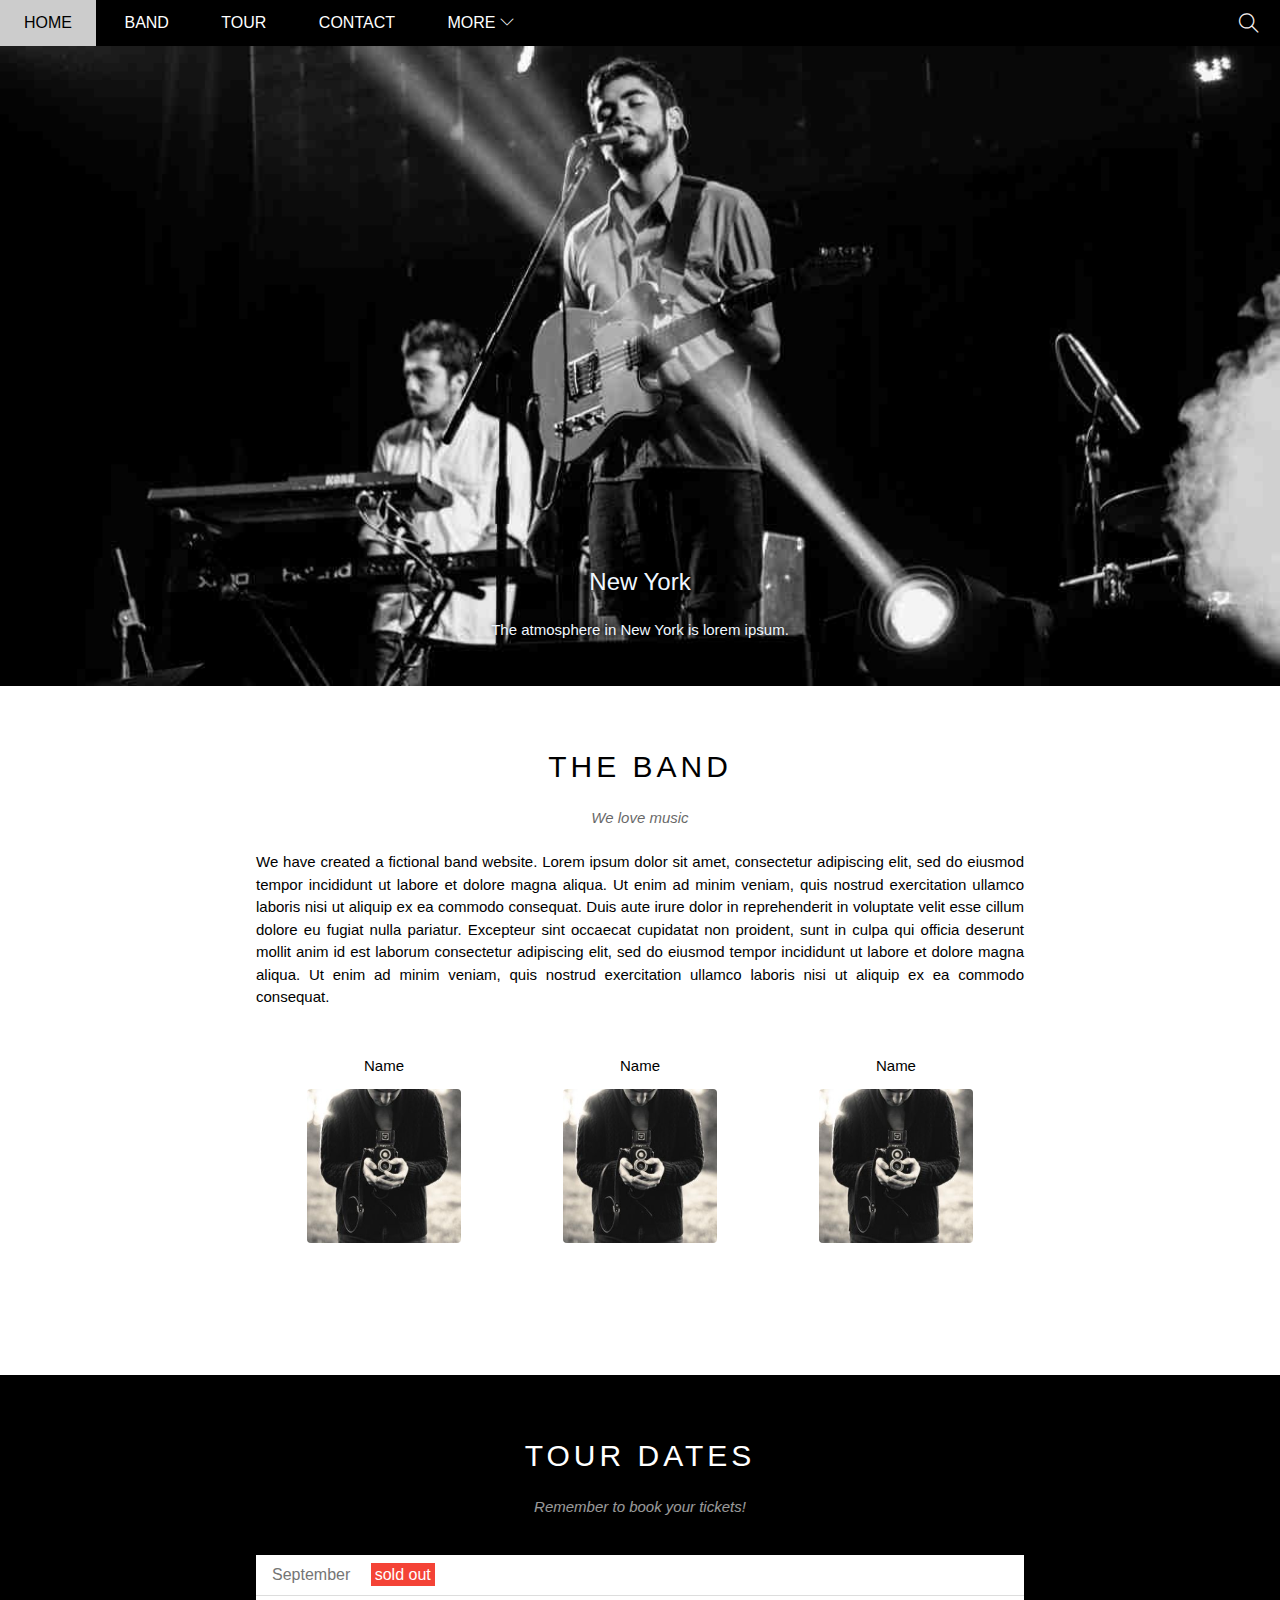
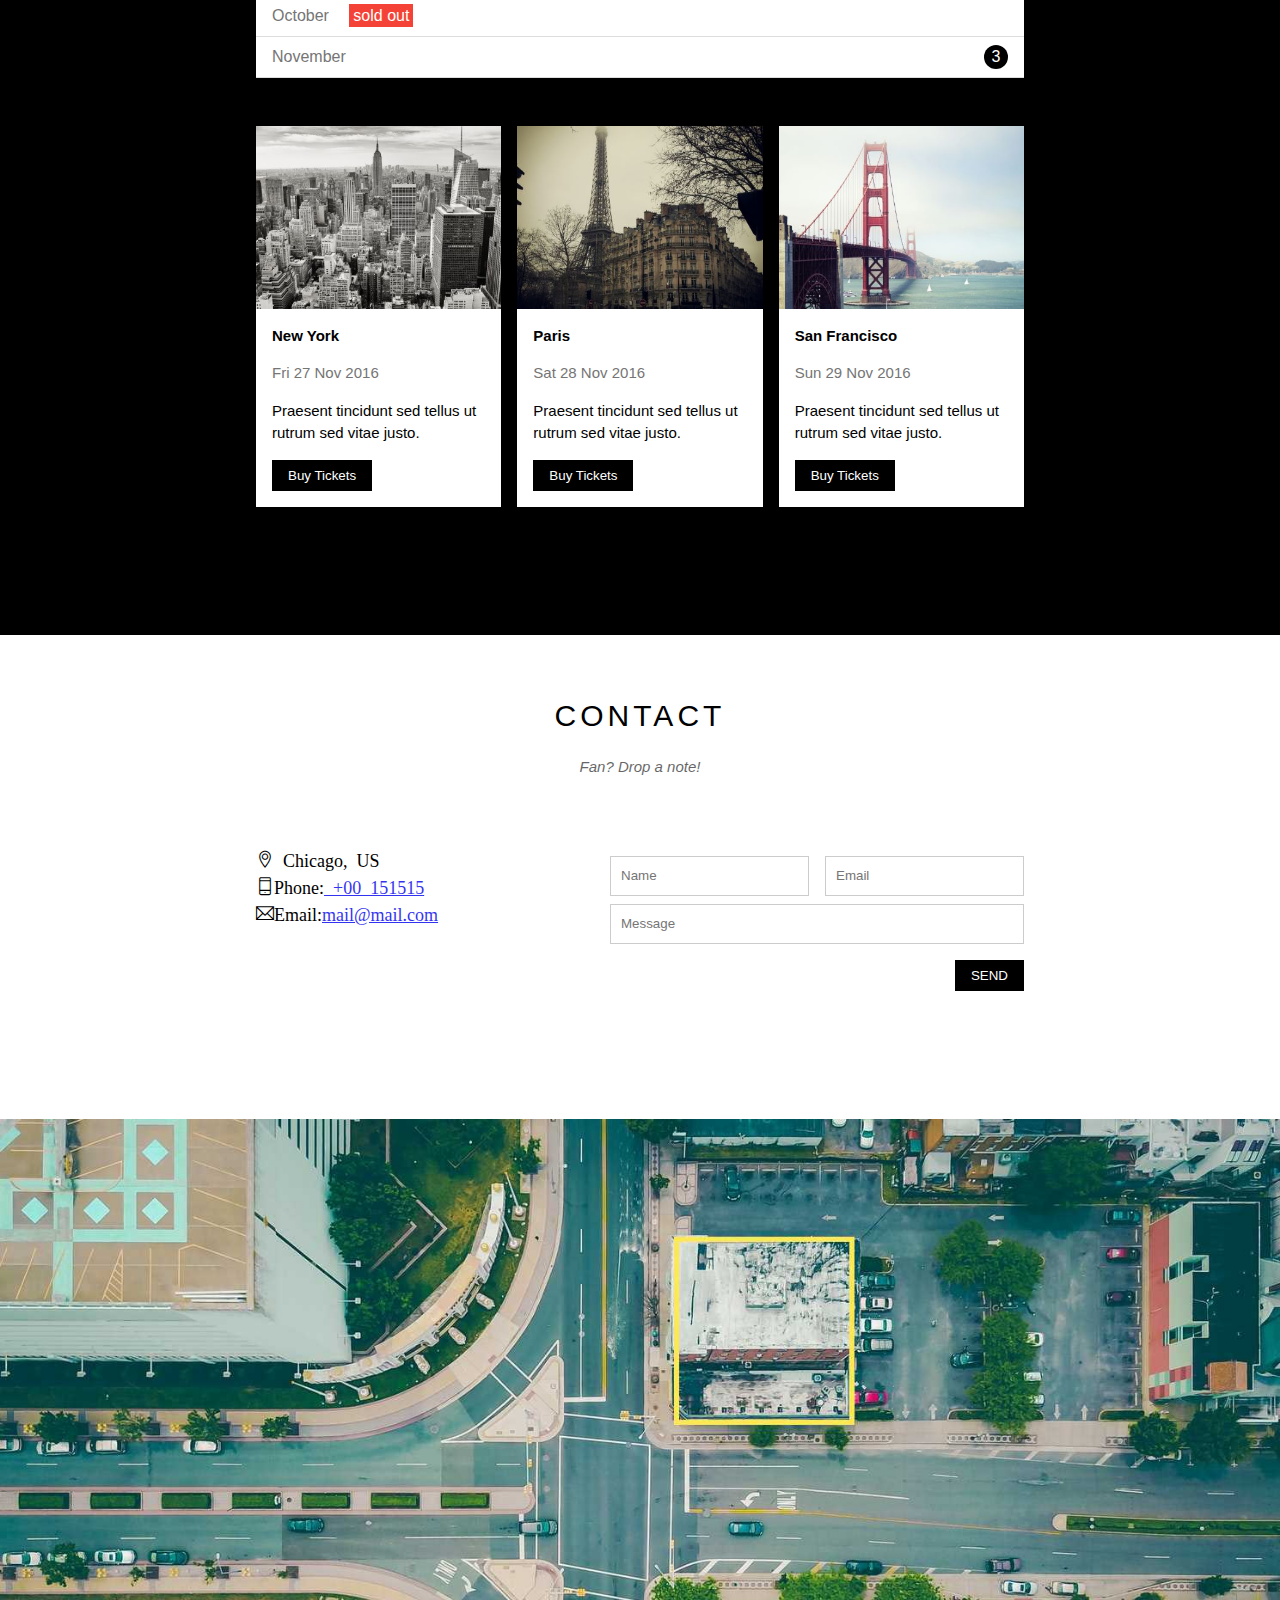
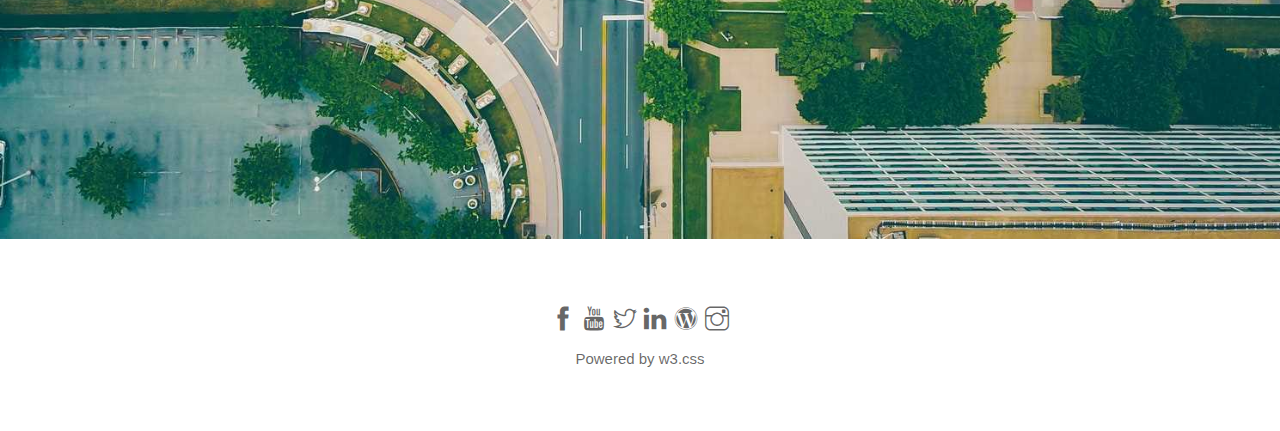
==== index.html @ 1ced1822 "Add new project w3band" ====
<!DOCTYPE html>
<html lang="en">
<head>
    <meta charset="UTF-8">
    <meta http-equiv="X-UA-Compatible" content="IE=edge">
    <meta name="viewport" content="width=device-width, initial-scale=1.0">
    <title>Band Music</title>
    <link rel="icon" type="image/x-icon" href="/assets/img/icon-band.jpg">
    <link rel="stylesheet" href="assets/css/style.css">
    <link rel="stylesheet" href="assets/css/responsive.css">
    <link rel="stylesheet" href="assets/fonts/themify-icons/themify-icons.css">
</head>
<body>
    <div id="main">
        <div id="header">
            <!-- begin : nav -->
            <ul id="nav">
                <li><a href="#">Home</a></li>
                <li><a href="#Band">Band</a></li>
                <li><a href="#Tour">Tour</a></li>
                <li><a href="#Contact">Contact</a></li>
                <li>
                    <a href="#">More
                        <i class="nav-arrow-down ti-angle-down"></i>
                    </a>
                    <ul class="subnav">
                        <li><a href="#">Merchandise</a></li>
                        <li><a href="#">Extras</a></li>
                        <li><a href="#">Media</a></li>
                    </ul>
                </li>
            </ul>
            <!-- end : nav -->
            <!-- begin : search & menu-mobile -->
            <div class="search-btn">
                <i class="search-icon ti-search"></i>
            </div>

            <div id="mobile-menu" class="menu-mobile-btn">
                <i class="menu-icon ti-menu"></i>
            </div>
            <!-- end : search & menu mobile -->

        </div>
        <!-- SLIDER -->
        <div id="slider">
            <div class="content-text">
                <h2 class="heading-text">
                    New York
                </h2>
                <p class="description-text">
                    The atmosphere in New York is lorem ipsum.
                </p>
            </div>
        </div>
        <!-- AND SLIDER -->
        <div id="content">
            <!--BEGIN SECTION - ABOUT-TEXT -->
            <div id="Band" class="content-section">
                <h2 class="section-heading">
                    THE BAND
                </h2>
                <p class="section-sub-heading">
                    We love music
                </p>

                <p class="about-text">
                    We have created a fictional band website. Lorem ipsum dolor sit amet, consectetur adipiscing elit,
                     sed do eiusmod tempor incididunt ut labore et dolore magna 
                    aliqua. Ut enim ad minim veniam, quis nostrud exercitation ullamco laboris nisi ut aliquip ex ea commodo consequat.
                     Duis aute irure dolor in reprehenderit in voluptate velit esse cillum dolore eu fugiat nulla pariatur. Excepteur sint occaecat cupidatat non proident, sunt in culpa qui officia deserunt mollit anim id est laborum consectetur adipiscing elit, sed do eiusmod tempor incididunt ut labore et dolore magna aliqua. Ut enim ad minim veniam, quis nostrud exercitation ullamco laboris nisi ut aliquip ex ea commodo consequat.
                </p>
                <div class="member-list ecu">
<!--  -->
                    <div class="col col-third s-col-full mt-16 text-center">
                        <p class="member-name">
                            Name
                        </p>
                        <img src="assets/img/band/avatar-member.jpg" alt="" class="member-avatar mb-16">
                    </div>
<!--  -->
                  <div class="col col-third s-col-full mt-16 text-center">
                        <p class="member-name">
                            Name
                        </p>
                        <img src="/assets/img/band/avatar-member.jpg" alt="" class="member-avatar mb-16">
                    </div>
<!--  -->
                    <div class="col col-third s-col-full mt-16 text-center">
                        <p class="member-name">
                            Name
                        </p>
                        <img src="/assets/img/band/avatar-member.jpg" alt="" class="member-avatar mb-16">
                    </div>
                </div>
                <div class="clear"></div>

            </div>
            <!--END :  SECTION ABOUT-TEXT -->

            <!--BEGIN : SECTION - TOUR -->
            <div id="Tour" class="tour-section">

                <div class="content-section">
                    <h2 class="section-heading text-white">
                        TOUR DATES
                    </h2>
                    <p class="section-sub-heading text-white">
                        Remember to book your tickets!
                    </p>
                    <!-- tickets -->
                    <ul class="stickets-list">
                        <li>September <span class="sold-out">sold out</span></li>
                        <li>October <span class="sold-out">sold out</span> </li>
                        <li>November <span class="quantity">3</span></li>
                    </ul>                     
               
            <!--PLACES-->  
            <div class="row places-list">
                <div class="col col-third s-col-full mt-16">
                    <img src="/assets/img/places/newyork.jpg" alt="newyork" class="places-img">
                    <div class="places-body">
                        <h2 class="places-heading">
                            New York
                        </h2>
                        <p class="places-time">Fri 27 Nov 2016</p>
                        <p class="places-desc">
                            Praesent tincidunt sed tellus ut rutrum sed vitae justo.
                        </p>
                        <button class="btn s-full-width js-buy-ticket">Buy Tickets</button>
                    </div>
                </div>

                <div class="col col-third s-col-full mt-16">
                    <img src="/assets/img/places/paris.jpg" alt="newyork" class="places-img">
                    <div class="places-body">
                        <h2 class="places-heading">
                            Paris
                        </h2>
                        <p class="places-time">Sat 28 Nov 2016</p>
                        <p class="places-desc">
                            Praesent tincidunt sed tellus ut rutrum sed vitae justo.
                        </p>
                        <button class="btn s-full-width js-buy-ticket">Buy Tickets</button>
                    </div>
                </div>

                <div class="col col-third s-col-full mt-16">
                    <img src="/assets/img/places/sanfran.jpg" alt="newyork" class="places-img">
                    <div class="places-body">
                        <h2 class="places-heading">
                            San Francisco
                        </h2>
                        <p class="places-time">Sun 29 Nov 2016</p>
                        <p class="places-desc">
                            Praesent tincidunt sed tellus ut rutrum sed vitae justo.
                        </p>
                        <button class="btn s-full-width js-buy-ticket">Buy Tickets</button>
                    </div>
                </div>
                

            </div> 
        </div>  
        </div>
        <!--END :  SECTION TOUR -->
        
        <!--BEGIN : SECTION-CONTACT -->
        <div id="Contact" class="content-section">
            <h2 class="section-heading">
                CONTACT
            </h2>
            <p class="section-sub-heading">
                Fan? Drop a note!
            </p>
            <div class="clear"></div>
            <div class="row contact-content">
            
                    <div class="col col-helf contact-info s-col-full">
                        <p><i class="ti-location-pin"> Chicago, US</i></p>
                        <p><i class="ti-mobile">Phone:<a href="tel:+00 151515"> +00 151515</a> </i></p>
                        <p><i class="ti-email ">Email:<a href="mailto:mail@mail.com">mail@mail.com</a></i></p>
                    </div>
                

            
                <div class="col col-helf contact-form">
                    <form action="">
                        <div class="row mt-8">
                            <div class="col col-helf s-col-full">
                                <input type="text" placeholder="Name" required class="form-control">
                            </div>
                            <div class="col col-helf s-col-full s-mt-8">
                                <input type="email" placeholder="Email" required  class="form-control">
                            </div>
                            

                        </div>
                        
                        <div class="row mt-8">
                            <div class="col col-full">
                                <input type="text" placeholder="Message" required class="form-control">
                            </div>
                        </div>
                        <input type="submit" value="SEND" class="mt-16 btn pull-right s-full-width" >
                    </form>
                </div>
                
            </div>
                
            
                      
                
            </div>
        <!--END :  SECTION-CONTACT -->
        
        <!--IMAGE MAP -->
        <div class="map-section">
            <img src="/assets/img/map.jpg" alt="Map">
        </div> 
    </div>
    <!-- FOOTER -->
        <div id="footer">
            <div class="socials-list">
                <a href="https://www.facebook.com/"><i class="ti-facebook"></i></a>
                <a href=""><i class="ti-youtube"></i></a>
                <a href=""><i class="ti-twitter"></i></a>
                <a href=""><i class="ti-linkedin"></i></a>
                <a href=""><i class="ti-wordpress"></i></a>
                <a href=""><i class="ti-instagram"></i></a>
            </div>
            <p class="coppyright">
                Powered by <a href="#">w3.css</a> 
            </p>
        </div>

        <!-- BEGIN MODAL -->
        <div class="modal js-modal">
            <div class="modal-container js-modalcontainer">
                <div class="modal-close js-modal-close">
                    <i class="ti-close"></i>
                </div>
                <header class="modal-header">
                    <i class="modal-heading-icon ti-bag"></i>
                    Tickets
                </header>
                <div class="modal-body">
                    <label for="tickets-quantity" class="modal-label">
                        <i class="ti-shopping-cart"></i>
                        Tickets, $15 per person</label>
                        <input id="tickets-quantity" type="text" class="modal-input" placeholder="How many?">

                        <label for="tickets-email" class="modal-label">
                        <i class="ti-user"></i>
                        SenTo</label>
                        <input id="tickets-email" type="text" class="modal-input" placeholder="Enter email">

                        <button id="buy-tickets">
                            Pay <i class="ti-check"></i>
                        </button>
                </div>
                <footer class="modal-footer">
                    <p class="modal-help">Need <a href="">help?</a></p>
                </footer>
               
            </div>
        </div>
        <!-- AND MODAL -->
  </div>


<script>
// XỬ LÝ PHẦN ẨN HIỆN MODAL
    const buybtns = document.querySelectorAll('.js-buy-ticket')
    const modal = document.querySelector('.js-modal')
    const modalclose = document.querySelector('.js-modal-close')
    const modalcontainer = document.querySelector('.js-modalcontainer')

    function Showbuyticket(){
        modal.classList.add('open')
    }
    
    function hidebuyticket(){
        modal.classList.remove('open')
    }
    for(const buybtn of buybtns){
        buybtn.addEventListener('click', Showbuyticket )
    }

    modalclose.addEventListener('click', hidebuyticket)
    modal.addEventListener('click', hidebuyticket)
    modalcontainer.addEventListener('click', function(event){
        event.stopPropagation()
    })

// đóng mở menu cho mobile
var header = document.getElementById('header');
var mobileMenu = document.getElementById('mobile-menu');
var currenHightHeader = header.clientHeight;
mobileMenu.onclick = function(){
    var isClose = header.clientHeight === currenHightHeader;
   if(isClose == true){
        header.style.height = 'auto';
   }
   else{
        header.style.height = null;
   }
}
// xử lý phần ẩn hiện khi click vào menu
var MenuItems = document.querySelectorAll('#nav li a[href*="#"]')
    
for (var i= 0; i < MenuItems.length; i++){
var MenuItem = MenuItems[i];
MenuItem.onclick = function(event){
    var isParentMenu = this.nextElementSibling && this.nextElementSibling.classList.contains('subnav');
    if(isParentMenu)
    {   
        //sự kiện khổng diễn ra như mặc định
        event.preventDefault();
    }
    else{
        header.style.height = null;
    }
}

}



</script>
  

</body>
</html>
---- assets/css/style.css ----
*{
    margin: 0px;
    padding: 0px;
    box-sizing: border-box;

}
html{
    scroll-behavior: smooth;
    font-family: Arial, Helvetica, sans-serif;
}

/* clas dùng chung */
.pull-right{
    float: right !important;
}
.mt-8 {
    margin-top: 8px !important;
}
.mt-16 {
    margin-top: 16px !important;
}
.mb-16 {
    margin-bottom: 16px !important;
}

.clear{
    clear: both;
}
.text-white{
    color: #fff;
}

.row{
    margin-left: -8px;
    margin-right: -8px;
}

.col{
    float: left;
    padding-left: 8px;
    padding-right: 8px;
}
.col-third{
    width: 33.3333%;
}
.col-half{
    width: 50%;
}
.col-full{
    width: 100%;
}
.text-center{
    text-align: center;
}
#main{

}

#header{
    position: fixed;
    top: 0px;
    left: 0;
    right: 0;
    background-color: black;
    height: 46px;
    width: 100%;
    z-index: 1;
    
}
#header .search-btn,#header .menu-mobile-btn{
    float: right;
    padding: 0px 21px;
}
#header .search-btn:hover{
    background-color: #f44336!important;
    color: #fff !important;
    cursor: pointer;

}
#header .menu-mobile-btn {
        position: absolute;
        top: 0;
        right: 0;
        display: none;
    }

#header .search-icon,#header .menu-icon{
    color: rgb(247, 240, 240);
    font-size: 20px;
    line-height: 46px;
}
#header .menu-mobile-btn:hover{
    background-color: #ccc;
}
#header .menu-mobile-btn:hover .menu-icon{
    color: #000 !important;

}
#nav{
    display: inline-block;
}
#nav li{
    display: inline-block;
    position: relative;
}
#nav .nav-arrow-down{
    color: white;
    font-size: 14px;
}
#nav li:hover .nav-arrow-down{
color: black;
}
#nav>li>a{
    text-transform: uppercase;
    color: white;
    line-height: 46px;
    padding: 0px 24px;
}
#nav li a{    
    text-decoration: none;  
}
#nav>li:hover>a{
    background-color: #ccc;
}
#nav li:hover a{
    color: black;
    display: block;
}
#nav .subnav{
    display: none;
    position: absolute;
    background-color: white;
    box-shadow: 0 0 10px rgba(0,0,0,0.3);
    min-width: 160px;
    top: 100%;
   left: 0%;
}
#nav li:hover .subnav{
  display: inline-block;
}
#nav .subnav li{
    display: block;
}
#nav, .subnav li{
    list-style-type: none;
}
#nav .subnav li a{
    color: black;
    padding: 0px 12px;
    line-height: 38px;
}
#nav .subnav li:hover{
    background-color: #ccc;
    display: block;
}

#slider{
    position: relative;
    margin-top: 46px;
    padding-top: 50%;
    background: url('../img/slider/slider1.jpg') top center / cover no-repeat;
}
#slider .content-text{
    position: absolute;
    color: aliceblue;
    width: 100%;
    text-align: center;
    bottom: 48px;

}
#slider .content-text .heading-text{
font-size: 24px;
font-weight: 400;
text-shadow: 0 0 5px #000;
}

#slider .content-text .description-text{
font-size: 15px;
margin-top: 25px;
text-shadow: 0 0 5px #000;
}
#content{
    
}
#content .content-section{
padding: 64px 16px 112px;
width: 800px;
max-width: 100%;
margin-left: auto;
margin-right: auto;

}
.content-section .section-heading{
text-align: center;
font-size: 30px;
font-weight: 500;
letter-spacing: 4px;
margin-bottom: 25px;
    }
.content-section .section-sub-heading{
text-align: center;
font-size: 15px;
opacity: 0.6;
font-style: italic;
margin-bottom: 25px;
}
/* about-section */
.content-section .about-text{
    line-height: 1.5;
    text-align: justify;
    font-size: 15px;
}
#content .member-list{
    margin-top: 32px;
}

    
    

#content .member-name{
    font-size: 15px;
    margin-bottom: 15px;
}
#content .member-avatar{
    width: 154px;
    border-radius: 4px;
}
/* tour section */
.tour-section{
    background-color: black;
  
}
.stickets-list{
    background-color: #fff;
    margin-top: 40px;
    list-style-type: none;
}
.stickets-list li{
    padding: 11px 16px;
    border-bottom: #ddd 1px solid;
    color: #757575;
    
}
.stickets-list .sold-out{
    background-color: #f44336;
    color: #fff;
    margin-left: 16px;
    padding: 3px 4px;
}

.stickets-list .quantity{
    float: right;
    color: white;
    background-color: black;
    width: 24px;
    height: 24px;
    border-radius: 50%;
    text-align: center;
    line-height: 24px;
    margin-top: -3px;
}
/* palces */
.places-list{
margin-top: 16px;
padding: 16px 0px;
}


.places-img{
width: 100%;
display: block;
}
.places-img:hover{
    opacity: 0.6;
}

.places-body{
background-color: #fff;
font-size: 15px;
padding: 0.150px 16px;
line-height: 1.5;

}

.places-heading{
    font-size: 15px;
    font-weight: 600;
    margin: 15px 0px;
}

.places-time{
    color: #757575;
    margin: 15px 0px;

}

.places-desc{
    margin: 15px 0px;
}

.btn{
    color: #fff;
    background-color: black;
    padding: 8px 16px;
    text-decoration: none;
    margin-bottom: 16px;
    display: inline-block;
    border: none;
    text-align: center;
    appearance: none;
    -webkit-appearance: none;

}
.btn:hover{
    color: #000!important;
    background-color: #ccc!important;
}
/* MAP */
.map-section img{
    width: 100%;
}


#footer{
    text-align: center;
    margin:64px 16px;
}
#footer .socials-list{
    font-size: 24px;
}
#footer .socials-list a{
    text-decoration: none;
    color: rgba(0,0,0,0.6);
}
#footer .socials-list a:hover, .coppyright a:hover {
    color: rgba(0,0,0,0.3);

}
#footer .coppyright{
    margin: 15px 0px;
    font-size: 15px;

}
#footer .coppyright{
    color: rgba(0,0,0,0.6);
    
}
.coppyright a{
    text-decoration: none;
    color: rgba(0,0,0,0.6);
}

.modal{
    position: fixed;
    top: 0px;
    left: 0px;
    right: 0px;
    bottom: 0px;
    background: rgba(0,0,0,0.4);
    display: none;
    align-items: center;
    justify-content: center;
}
.modal.open{
    display: flex;
}
.modal-container {
    background: white;
    min-height: 200px;
    max-width: calc(100% - 32px);
    position: relative;
    width: 900px;
    animation: modalFaceIn ease .5s;
}

.modal-header{
    background-color: #009688;
    height: 129px;
    display: flex;
    align-items: center;
    justify-content: center;
    color: #fff;
    font-size: 30px;
    /* margin: 10px 0px; */
    padding: 32px 16px;
    letter-spacing: 4px;
    font-weight:400;
   
}
.modal-heading-icon{
    margin-right: 16px;
}
.modal-close{
    position: absolute;
    right: 0px;
    padding: 14px;
    color: #fff;
    font-weight:600;
    display: block;
    cursor: pointer;
}
.modal-close:hover{
    opacity: 0.9;
    color:#f44336; 
}
.modal-body{
    padding: 16px;
}
.modal-label{
    display: block;
    font-size: 15px;
    margin-bottom: 12px;
   font-weight: 500;
}
.modal-input {
    padding: 10px;
    width: 100%;
    border: 1px solid #ccc;
    font-size: 15px;
    margin-bottom: 24px;
 
}
#buy-tickets {
    background-color: #009688;
    color: #fff;
    width: 100%;
    text-transform: uppercase;
    border: none;
    padding: 18px;
    font-size: 15px;
    cursor: pointer;
}
#buy-tickets:hover{
    opacity: 0.9;
}
.modal-footer {
    text-align: right;
    padding: 16px;
}

.modal-footer a{
    color:  #2196F3;
}

/* contact-content */
.contact-content{
    padding-top: 48px;
   

}
.contact-info{
    font-size: 18px;
    line-height: 1.5;  

}
.contact-info a{
    opacity: 0.8;
}
.contact-info a:hover{
    opacity: 1;
}

.contact-info i[class*="ti-"]{
width: 30px;
/* display:inline-block; */

}
.contact-form{
    font-size: 15px;
    float: right !important;
}
.contact-form .form-control{
    padding: 10px;
    height: 40px;
    width: 100%;
    border: 1px solid #ccc;
    
    
}


.row::after{
    content: "";
    display: block;
    clear: both;
}
@keyframes modalFaceIn{
    from{
        opacity: 0;
        transform: translateY(-240px);
    }
    to
    {
        opacity: 1;
        transform: translateY(0px);
    }
}
---- assets/css/responsive.css ----
/* PC */
@media(min-width:64em){


}

/* TABLE */
@media(min-width: 46.25em) and (max-width: 63.9375em){
    .modal{
       
    }
.modal-container{
    width: 500px;
    margin: 0px 134px;
    position: absolute;
    top: 0;
    padding-top: 46px;
}
}
/* TABLE & MOBILE */
@media(max-width :  63.9375em) {
   
    #nav .subnav li a{
        padding: 5px 12px;
    }

    .btn{
        padding: 15px 16px;
    }
    .contact-form .form-control{
        padding: 22px;
    }
    .contact-content .contact-info{
        line-height: 2;
    }
    #footer .socials-list a{
        margin: 0px 10px;
    }
    .coppyright a{
        padding: 12px 0px;
        display: inline-block;
    }

}

/* MOBILE */
@media(max-width : 46.1875em)
{  
 /* // dùng chung */

.s-col-full,.s-full-width{
  width: 100%;
  display: block;
 }
 .s-mt-8{
     margin-top: 8px;
 }

#header{
    overflow: hidden;
}
#header .search-btn{
    display: none;
}
#header .menu-mobile-btn {
    display: block;
}   
#slider .content-text{
    display: none;
}
    #nav {
        display: block;
    }
    #nav li{
        display: block;
        padding: 1px 24px;
    }
    #nav>li:first-child{
        display: inline-block;
    }
    #nav li:hover .subnav{
        display: block;
    }
    #nav .subnav{
        position: initial;
        background-color: #333;
    }
    #nav .subnav li a{
        color: #fff;
        padding: 5px 41px;
    }

   
    #content .member-avatar{
        width: 60%;
        
    }
    .contact-form{
        padding-top: 16px;
    }
    .modal-container{
        position: absolute;
        top: 50px;
        max-width: calc(100% - 16px);
    }


}
---- assets/fonts/themify-icons/themify-icons.css ----
@font-face {
	font-family: 'themify';
	src:url('fonts/themify.eot?-fvbane');
	src:url('fonts/themify.eot?#iefix-fvbane') format('embedded-opentype'),
		url('fonts/themify.woff?-fvbane') format('woff'),
		url('fonts/themify.ttf?-fvbane') format('truetype'),
		url('fonts/themify.svg?-fvbane#themify') format('svg');
	font-weight: normal;
	font-style: normal;
}

[class^="ti-"], [class*=" ti-"] {
	font-family: 'themify';
	speak: none;
	font-style: normal;
	font-weight: normal;
	font-variant: normal;
	text-transform: none;
	line-height: 1;

	/* Better Font Rendering =========== */
	-webkit-font-smoothing: antialiased;
	-moz-osx-font-smoothing: grayscale;
}

.ti-wand:before {
	content: "\e600";
}
.ti-volume:before {
	content: "\e601";
}
.ti-user:before {
	content: "\e602";
}
.ti-unlock:before {
	content: "\e603";
}
.ti-unlink:before {
	content: "\e604";
}
.ti-trash:before {
	content: "\e605";
}
.ti-thought:before {
	content: "\e606";
}
.ti-target:before {
	content: "\e607";
}
.ti-tag:before {
	content: "\e608";
}
.ti-tablet:before {
	content: "\e609";
}
.ti-star:before {
	content: "\e60a";
}
.ti-spray:before {
	content: "\e60b";
}
.ti-signal:before {
	content: "\e60c";
}
.ti-shopping-cart:before {
	content: "\e60d";
}
.ti-shopping-cart-full:before {
	content: "\e60e";
}
.ti-settings:before {
	content: "\e60f";
}
.ti-search:before {
	content: "\e610";
}
.ti-zoom-in:before {
	content: "\e611";
}
.ti-zoom-out:before {
	content: "\e612";
}
.ti-cut:before {
	content: "\e613";
}
.ti-ruler:before {
	content: "\e614";
}
.ti-ruler-pencil:before {
	content: "\e615";
}
.ti-ruler-alt:before {
	content: "\e616";
}
.ti-bookmark:before {
	content: "\e617";
}
.ti-bookmark-alt:before {
	content: "\e618";
}
.ti-reload:before {
	content: "\e619";
}
.ti-plus:before {
	content: "\e61a";
}
.ti-pin:before {
	content: "\e61b";
}
.ti-pencil:before {
	content: "\e61c";
}
.ti-pencil-alt:before {
	content: "\e61d";
}
.ti-paint-roller:before {
	content: "\e61e";
}
.ti-paint-bucket:before {
	content: "\e61f";
}
.ti-na:before {
	content: "\e620";
}
.ti-mobile:before {
	content: "\e621";
}
.ti-minus:before {
	content: "\e622";
}
.ti-medall:before {
	content: "\e623";
}
.ti-medall-alt:before {
	content: "\e624";
}
.ti-marker:before {
	content: "\e625";
}
.ti-marker-alt:before {
	content: "\e626";
}
.ti-arrow-up:before {
	content: "\e627";
}
.ti-arrow-right:before {
	content: "\e628";
}
.ti-arrow-left:before {
	content: "\e629";
}
.ti-arrow-down:before {
	content: "\e62a";
}
.ti-lock:before {
	content: "\e62b";
}
.ti-location-arrow:before {
	content: "\e62c";
}
.ti-link:before {
	content: "\e62d";
}
.ti-layout:before {
	content: "\e62e";
}
.ti-layers:before {
	content: "\e62f";
}
.ti-layers-alt:before {
	content: "\e630";
}
.ti-key:before {
	content: "\e631";
}
.ti-import:before {
	content: "\e632";
}
.ti-image:before {
	content: "\e633";
}
.ti-heart:before {
	content: "\e634";
}
.ti-heart-broken:before {
	content: "\e635";
}
.ti-hand-stop:before {
	content: "\e636";
}
.ti-hand-open:before {
	content: "\e637";
}
.ti-hand-drag:before {
	content: "\e638";
}
.ti-folder:before {
	content: "\e639";
}
.ti-flag:before {
	content: "\e63a";
}
.ti-flag-alt:before {
	content: "\e63b";
}
.ti-flag-alt-2:before {
	content: "\e63c";
}
.ti-eye:before {
	content: "\e63d";
}
.ti-export:before {
	content: "\e63e";
}
.ti-exchange-vertical:before {
	content: "\e63f";
}
.ti-desktop:before {
	content: "\e640";
}
.ti-cup:before {
	content: "\e641";
}
.ti-crown:before {
	content: "\e642";
}
.ti-comments:before {
	content: "\e643";
}
.ti-comment:before {
	content: "\e644";
}
.ti-comment-alt:before {
	content: "\e645";
}
.ti-close:before {
	content: "\e646";
}
.ti-clip:before {
	content: "\e647";
}
.ti-angle-up:before {
	content: "\e648";
}
.ti-angle-right:before {
	content: "\e649";
}
.ti-angle-left:before {
	content: "\e64a";
}
.ti-angle-down:before {
	content: "\e64b";
}
.ti-check:before {
	content: "\e64c";
}
.ti-check-box:before {
	content: "\e64d";
}
.ti-camera:before {
	content: "\e64e";
}
.ti-announcement:before {
	content: "\e64f";
}
.ti-brush:before {
	content: "\e650";
}
.ti-briefcase:before {
	content: "\e651";
}
.ti-bolt:before {
	content: "\e652";
}
.ti-bolt-alt:before {
	content: "\e653";
}
.ti-blackboard:before {
	content: "\e654";
}
.ti-bag:before {
	content: "\e655";
}
.ti-move:before {
	content: "\e656";
}
.ti-arrows-vertical:before {
	content: "\e657";
}
.ti-arrows-horizontal:before {
	content: "\e658";
}
.ti-fullscreen:before {
	content: "\e659";
}
.ti-arrow-top-right:before {
	content: "\e65a";
}
.ti-arrow-top-left:before {
	content: "\e65b";
}
.ti-arrow-circle-up:before {
	content: "\e65c";
}
.ti-arrow-circle-right:before {
	content: "\e65d";
}
.ti-arrow-circle-left:before {
	content: "\e65e";
}
.ti-arrow-circle-down:before {
	content: "\e65f";
}
.ti-angle-double-up:before {
	content: "\e660";
}
.ti-angle-double-right:before {
	content: "\e661";
}
.ti-angle-double-left:before {
	content: "\e662";
}
.ti-angle-double-down:before {
	content: "\e663";
}
.ti-zip:before {
	content: "\e664";
}
.ti-world:before {
	content: "\e665";
}
.ti-wheelchair:before {
	content: "\e666";
}
.ti-view-list:before {
	content: "\e667";
}
.ti-view-list-alt:before {
	content: "\e668";
}
.ti-view-grid:before {
	content: "\e669";
}
.ti-uppercase:before {
	content: "\e66a";
}
.ti-upload:before {
	content: "\e66b";
}
.ti-underline:before {
	content: "\e66c";
}
.ti-truck:before {
	content: "\e66d";
}
.ti-timer:before {
	content: "\e66e";
}
.ti-ticket:before {
	content: "\e66f";
}
.ti-thumb-up:before {
	content: "\e670";
}
.ti-thumb-down:before {
	content: "\e671";
}
.ti-text:before {
	content: "\e672";
}
.ti-stats-up:before {
	content: "\e673";
}
.ti-stats-down:before {
	content: "\e674";
}
.ti-split-v:before {
	content: "\e675";
}
.ti-split-h:before {
	content: "\e676";
}
.ti-smallcap:before {
	content: "\e677";
}
.ti-shine:before {
	content: "\e678";
}
.ti-shift-right:before {
	content: "\e679";
}
.ti-shift-left:before {
	content: "\e67a";
}
.ti-shield:before {
	content: "\e67b";
}
.ti-notepad:before {
	content: "\e67c";
}
.ti-server:before {
	content: "\e67d";
}
.ti-quote-right:before {
	content: "\e67e";
}
.ti-quote-left:before {
	content: "\e67f";
}
.ti-pulse:before {
	content: "\e680";
}
.ti-printer:before {
	content: "\e681";
}
.ti-power-off:before {
	content: "\e682";
}
.ti-plug:before {
	content: "\e683";
}
.ti-pie-chart:before {
	content: "\e684";
}
.ti-paragraph:before {
	content: "\e685";
}
.ti-panel:before {
	content: "\e686";
}
.ti-package:before {
	content: "\e687";
}
.ti-music:before {
	content: "\e688";
}
.ti-music-alt:before {
	content: "\e689";
}
.ti-mouse:before {
	content: "\e68a";
}
.ti-mouse-alt:before {
	content: "\e68b";
}
.ti-money:before {
	content: "\e68c";
}
.ti-microphone:before {
	content: "\e68d";
}
.ti-menu:before {
	content: "\e68e";
}
.ti-menu-alt:before {
	content: "\e68f";
}
.ti-map:before {
	content: "\e690";
}
.ti-map-alt:before {
	content: "\e691";
}
.ti-loop:before {
	content: "\e692";
}
.ti-location-pin:before {
	content: "\e693";
}
.ti-list:before {
	content: "\e694";
}
.ti-light-bulb:before {
	content: "\e695";
}
.ti-Italic:before {
	content: "\e696";
}
.ti-info:before {
	content: "\e697";
}
.ti-infinite:before {
	content: "\e698";
}
.ti-id-badge:before {
	content: "\e699";
}
.ti-hummer:before {
	content: "\e69a";
}
.ti-home:before {
	content: "\e69b";
}
.ti-help:before {
	content: "\e69c";
}
.ti-headphone:before {
	content: "\e69d";
}
.ti-harddrives:before {
	content: "\e69e";
}
.ti-harddrive:before {
	content: "\e69f";
}
.ti-gift:before {
	content: "\e6a0";
}
.ti-game:before {
	content: "\e6a1";
}
.ti-filter:before {
	content: "\e6a2";
}
.ti-files:before {
	content: "\e6a3";
}
.ti-file:before {
	content: "\e6a4";
}
.ti-eraser:before {
	content: "\e6a5";
}
.ti-envelope:before {
	content: "\e6a6";
}
.ti-download:before {
	content: "\e6a7";
}
.ti-direction:before {
	content: "\e6a8";
}
.ti-direction-alt:before {
	content: "\e6a9";
}
.ti-dashboard:before {
	content: "\e6aa";
}
.ti-control-stop:before {
	content: "\e6ab";
}
.ti-control-shuffle:before {
	content: "\e6ac";
}
.ti-control-play:before {
	content: "\e6ad";
}
.ti-control-pause:before {
	content: "\e6ae";
}
.ti-control-forward:before {
	content: "\e6af";
}
.ti-control-backward:before {
	content: "\e6b0";
}
.ti-cloud:before {
	content: "\e6b1";
}
.ti-cloud-up:before {
	content: "\e6b2";
}
.ti-cloud-down:before {
	content: "\e6b3";
}
.ti-clipboard:before {
	content: "\e6b4";
}
.ti-car:before {
	content: "\e6b5";
}
.ti-calendar:before {
	content: "\e6b6";
}
.ti-book:before {
	content: "\e6b7";
}
.ti-bell:before {
	content: "\e6b8";
}
.ti-basketball:before {
	content: "\e6b9";
}
.ti-bar-chart:before {
	content: "\e6ba";
}
.ti-bar-chart-alt:before {
	content: "\e6bb";
}
.ti-back-right:before {
	content: "\e6bc";
}
.ti-back-left:before {
	content: "\e6bd";
}
.ti-arrows-corner:before {
	content: "\e6be";
}
.ti-archive:before {
	content: "\e6bf";
}
.ti-anchor:before {
	content: "\e6c0";
}
.ti-align-right:before {
	content: "\e6c1";
}
.ti-align-left:before {
	content: "\e6c2";
}
.ti-align-justify:before {
	content: "\e6c3";
}
.ti-align-center:before {
	content: "\e6c4";
}
.ti-alert:before {
	content: "\e6c5";
}
.ti-alarm-clock:before {
	content: "\e6c6";
}
.ti-agenda:before {
	content: "\e6c7";
}
.ti-write:before {
	content: "\e6c8";
}
.ti-window:before {
	content: "\e6c9";
}
.ti-widgetized:before {
	content: "\e6ca";
}
.ti-widget:before {
	content: "\e6cb";
}
.ti-widget-alt:before {
	content: "\e6cc";
}
.ti-wallet:before {
	content: "\e6cd";
}
.ti-video-clapper:before {
	content: "\e6ce";
}
.ti-video-camera:before {
	content: "\e6cf";
}
.ti-vector:before {
	content: "\e6d0";
}
.ti-themify-logo:before {
	content: "\e6d1";
}
.ti-themify-favicon:before {
	content: "\e6d2";
}
.ti-themify-favicon-alt:before {
	content: "\e6d3";
}
.ti-support:before {
	content: "\e6d4";
}
.ti-stamp:before {
	content: "\e6d5";
}
.ti-split-v-alt:before {
	content: "\e6d6";
}
.ti-slice:before {
	content: "\e6d7";
}
.ti-shortcode:before {
	content: "\e6d8";
}
.ti-shift-right-alt:before {
	content: "\e6d9";
}
.ti-shift-left-alt:before {
	content: "\e6da";
}
.ti-ruler-alt-2:before {
	content: "\e6db";
}
.ti-receipt:before {
	content: "\e6dc";
}
.ti-pin2:before {
	content: "\e6dd";
}
.ti-pin-alt:before {
	content: "\e6de";
}
.ti-pencil-alt2:before {
	content: "\e6df";
}
.ti-palette:before {
	content: "\e6e0";
}
.ti-more:before {
	content: "\e6e1";
}
.ti-more-alt:before {
	content: "\e6e2";
}
.ti-microphone-alt:before {
	content: "\e6e3";
}
.ti-magnet:before {
	content: "\e6e4";
}
.ti-line-double:before {
	content: "\e6e5";
}
.ti-line-dotted:before {
	content: "\e6e6";
}
.ti-line-dashed:before {
	content: "\e6e7";
}
.ti-layout-width-full:before {
	content: "\e6e8";
}
.ti-layout-width-default:before {
	content: "\e6e9";
}
.ti-layout-width-default-alt:before {
	content: "\e6ea";
}
.ti-layout-tab:before {
	content: "\e6eb";
}
.ti-layout-tab-window:before {
	content: "\e6ec";
}
.ti-layout-tab-v:before {
	content: "\e6ed";
}
.ti-layout-tab-min:before {
	content: "\e6ee";
}
.ti-layout-slider:before {
	content: "\e6ef";
}
.ti-layout-slider-alt:before {
	content: "\e6f0";
}
.ti-layout-sidebar-right:before {
	content: "\e6f1";
}
.ti-layout-sidebar-none:before {
	content: "\e6f2";
}
.ti-layout-sidebar-left:before {
	content: "\e6f3";
}
.ti-layout-placeholder:before {
	content: "\e6f4";
}
.ti-layout-menu:before {
	content: "\e6f5";
}
.ti-layout-menu-v:before {
	content: "\e6f6";
}
.ti-layout-menu-separated:before {
	content: "\e6f7";
}
.ti-layout-menu-full:before {
	content: "\e6f8";
}
.ti-layout-media-right-alt:before {
	content: "\e6f9";
}
.ti-layout-media-right:before {
	content: "\e6fa";
}
.ti-layout-media-overlay:before {
	content: "\e6fb";
}
.ti-layout-media-overlay-alt:before {
	content: "\e6fc";
}
.ti-layout-media-overlay-alt-2:before {
	content: "\e6fd";
}
.ti-layout-media-left-alt:before {
	content: "\e6fe";
}
.ti-layout-media-left:before {
	content: "\e6ff";
}
.ti-layout-media-center-alt:before {
	content: "\e700";
}
.ti-layout-media-center:before {
	content: "\e701";
}
.ti-layout-list-thumb:before {
	content: "\e702";
}
.ti-layout-list-thumb-alt:before {
	content: "\e703";
}
.ti-layout-list-post:before {
	content: "\e704";
}
.ti-layout-list-large-image:before {
	content: "\e705";
}
.ti-layout-line-solid:before {
	content: "\e706";
}
.ti-layout-grid4:before {
	content: "\e707";
}
.ti-layout-grid3:before {
	content: "\e708";
}
.ti-layout-grid2:before {
	content: "\e709";
}
.ti-layout-grid2-thumb:before {
	content: "\e70a";
}
.ti-layout-cta-right:before {
	content: "\e70b";
}
.ti-layout-cta-left:before {
	content: "\e70c";
}
.ti-layout-cta-center:before {
	content: "\e70d";
}
.ti-layout-cta-btn-right:before {
	content: "\e70e";
}
.ti-layout-cta-btn-left:before {
	content: "\e70f";
}
.ti-layout-column4:before {
	content: "\e710";
}
.ti-layout-column3:before {
	content: "\e711";
}
.ti-layout-column2:before {
	content: "\e712";
}
.ti-layout-accordion-separated:before {
	content: "\e713";
}
.ti-layout-accordion-merged:before {
	content: "\e714";
}
.ti-layout-accordion-list:before {
	content: "\e715";
}
.ti-ink-pen:before {
	content: "\e716";
}
.ti-info-alt:before {
	content: "\e717";
}
.ti-help-alt:before {
	content: "\e718";
}
.ti-headphone-alt:before {
	content: "\e719";
}
.ti-hand-point-up:before {
	content: "\e71a";
}
.ti-hand-point-right:before {
	content: "\e71b";
}
.ti-hand-point-left:before {
	content: "\e71c";
}
.ti-hand-point-down:before {
	content: "\e71d";
}
.ti-gallery:before {
	content: "\e71e";
}
.ti-face-smile:before {
	content: "\e71f";
}
.ti-face-sad:before {
	content: "\e720";
}
.ti-credit-card:before {
	content: "\e721";
}
.ti-control-skip-forward:before {
	content: "\e722";
}
.ti-control-skip-backward:before {
	content: "\e723";
}
.ti-control-record:before {
	content: "\e724";
}
.ti-control-eject:before {
	content: "\e725";
}
.ti-comments-smiley:before {
	content: "\e726";
}
.ti-brush-alt:before {
	content: "\e727";
}
.ti-youtube:before {
	content: "\e728";
}
.ti-vimeo:before {
	content: "\e729";
}
.ti-twitter:before {
	content: "\e72a";
}
.ti-time:before {
	content: "\e72b";
}
.ti-tumblr:before {
	content: "\e72c";
}
.ti-skype:before {
	content: "\e72d";
}
.ti-share:before {
	content: "\e72e";
}
.ti-share-alt:before {
	content: "\e72f";
}
.ti-rocket:before {
	content: "\e730";
}
.ti-pinterest:before {
	content: "\e731";
}
.ti-new-window:before {
	content: "\e732";
}
.ti-microsoft:before {
	content: "\e733";
}
.ti-list-ol:before {
	content: "\e734";
}
.ti-linkedin:before {
	content: "\e735";
}
.ti-layout-sidebar-2:before {
	content: "\e736";
}
.ti-layout-grid4-alt:before {
	content: "\e737";
}
.ti-layout-grid3-alt:before {
	content: "\e738";
}
.ti-layout-grid2-alt:before {
	content: "\e739";
}
.ti-layout-column4-alt:before {
	content: "\e73a";
}
.ti-layout-column3-alt:before {
	content: "\e73b";
}
.ti-layout-column2-alt:before {
	content: "\e73c";
}
.ti-instagram:before {
	content: "\e73d";
}
.ti-google:before {
	content: "\e73e";
}
.ti-github:before {
	content: "\e73f";
}
.ti-flickr:before {
	content: "\e740";
}
.ti-facebook:before {
	content: "\e741";
}
.ti-dropbox:before {
	content: "\e742";
}
.ti-dribbble:before {
	content: "\e743";
}
.ti-apple:before {
	content: "\e744";
}
.ti-android:before {
	content: "\e745";
}
.ti-save:before {
	content: "\e746";
}
.ti-save-alt:before {
	content: "\e747";
}
.ti-yahoo:before {
	content: "\e748";
}
.ti-wordpress:before {
	content: "\e749";
}
.ti-vimeo-alt:before {
	content: "\e74a";
}
.ti-twitter-alt:before {
	content: "\e74b";
}
.ti-tumblr-alt:before {
	content: "\e74c";
}
.ti-trello:before {
	content: "\e74d";
}
.ti-stack-overflow:before {
	content: "\e74e";
}
.ti-soundcloud:before {
	content: "\e74f";
}
.ti-sharethis:before {
	content: "\e750";
}
.ti-sharethis-alt:before {
	content: "\e751";
}
.ti-reddit:before {
	content: "\e752";
}
.ti-pinterest-alt:before {
	content: "\e753";
}
.ti-microsoft-alt:before {
	content: "\e754";
}
.ti-linux:before {
	content: "\e755";
}
.ti-jsfiddle:before {
	content: "\e756";
}
.ti-joomla:before {
	content: "\e757";
}
.ti-html5:before {
	content: "\e758";
}
.ti-flickr-alt:before {
	content: "\e759";
}
.ti-email:before {
	content: "\e75a";
}
.ti-drupal:before {
	content: "\e75b";
}
.ti-dropbox-alt:before {
	content: "\e75c";
}
.ti-css3:before {
	content: "\e75d";
}
.ti-rss:before {
	content: "\e75e";
}
.ti-rss-alt:before {
	content: "\e75f";
}
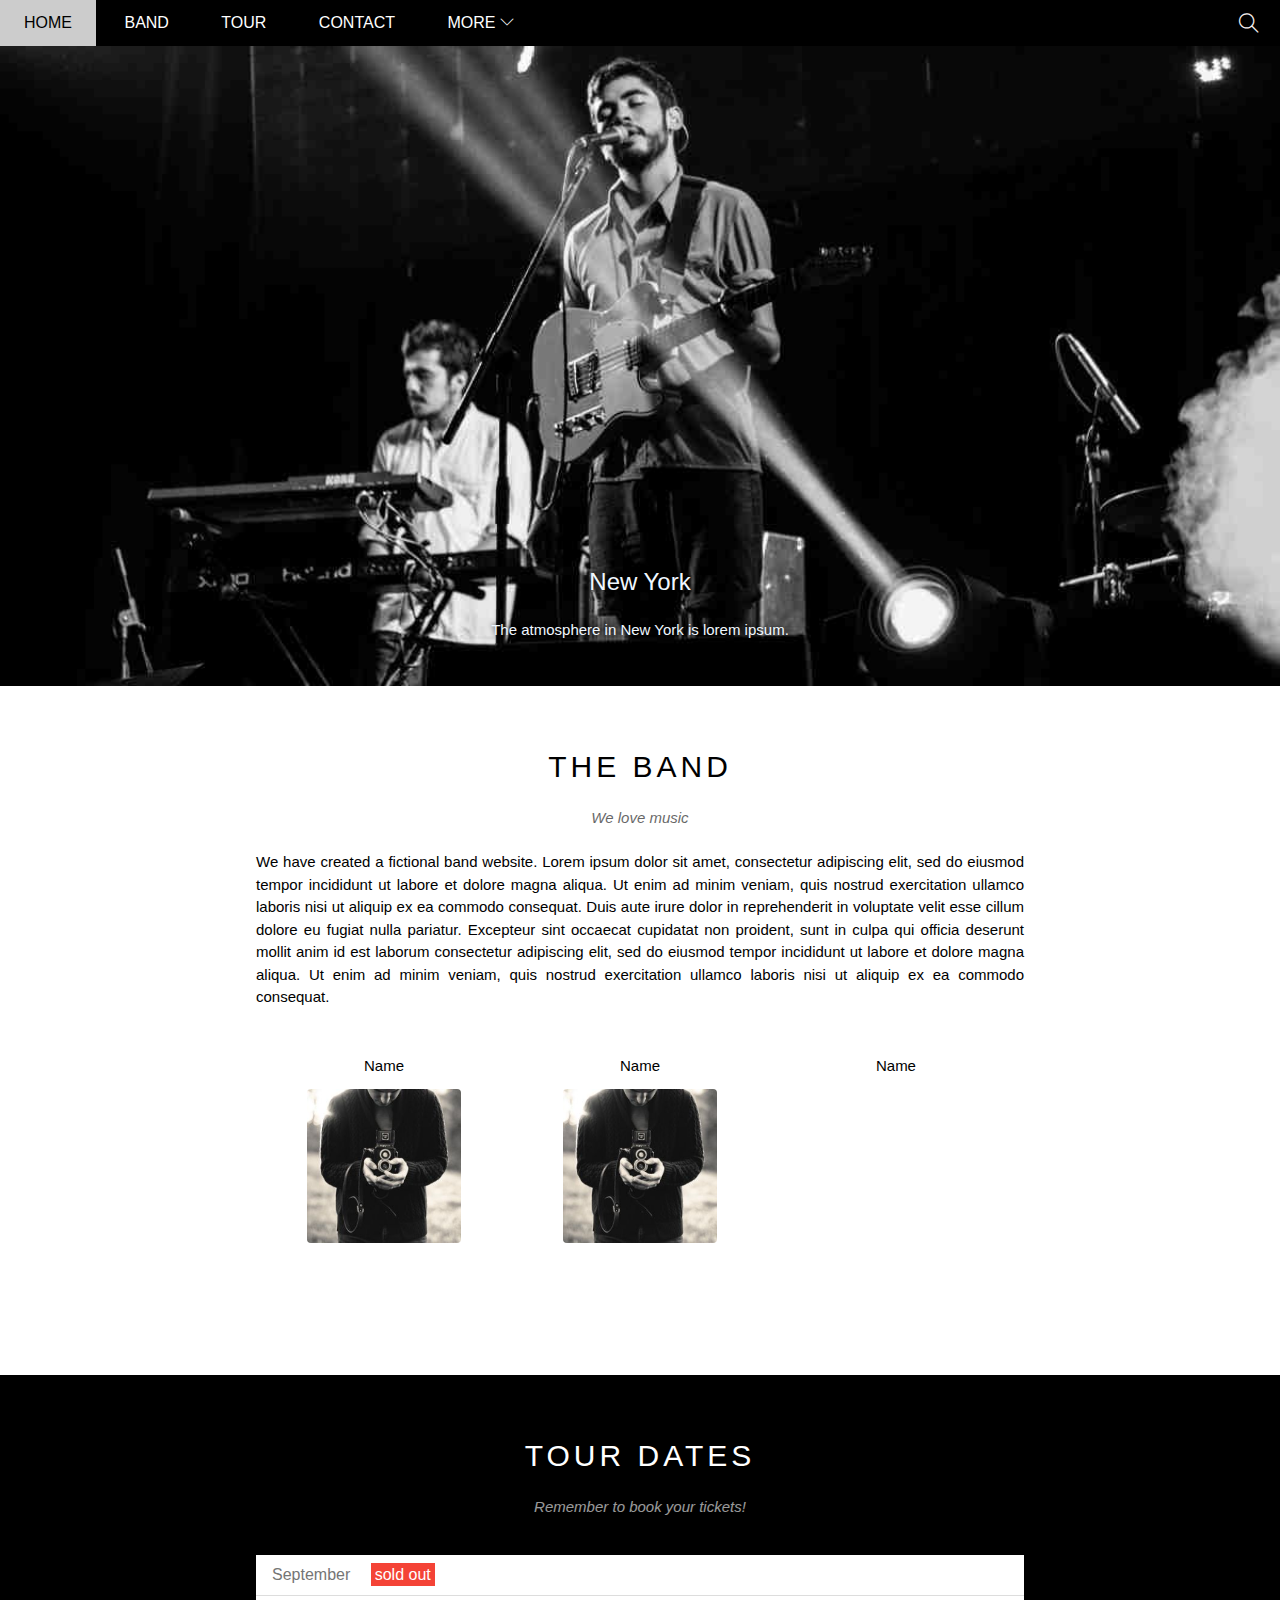
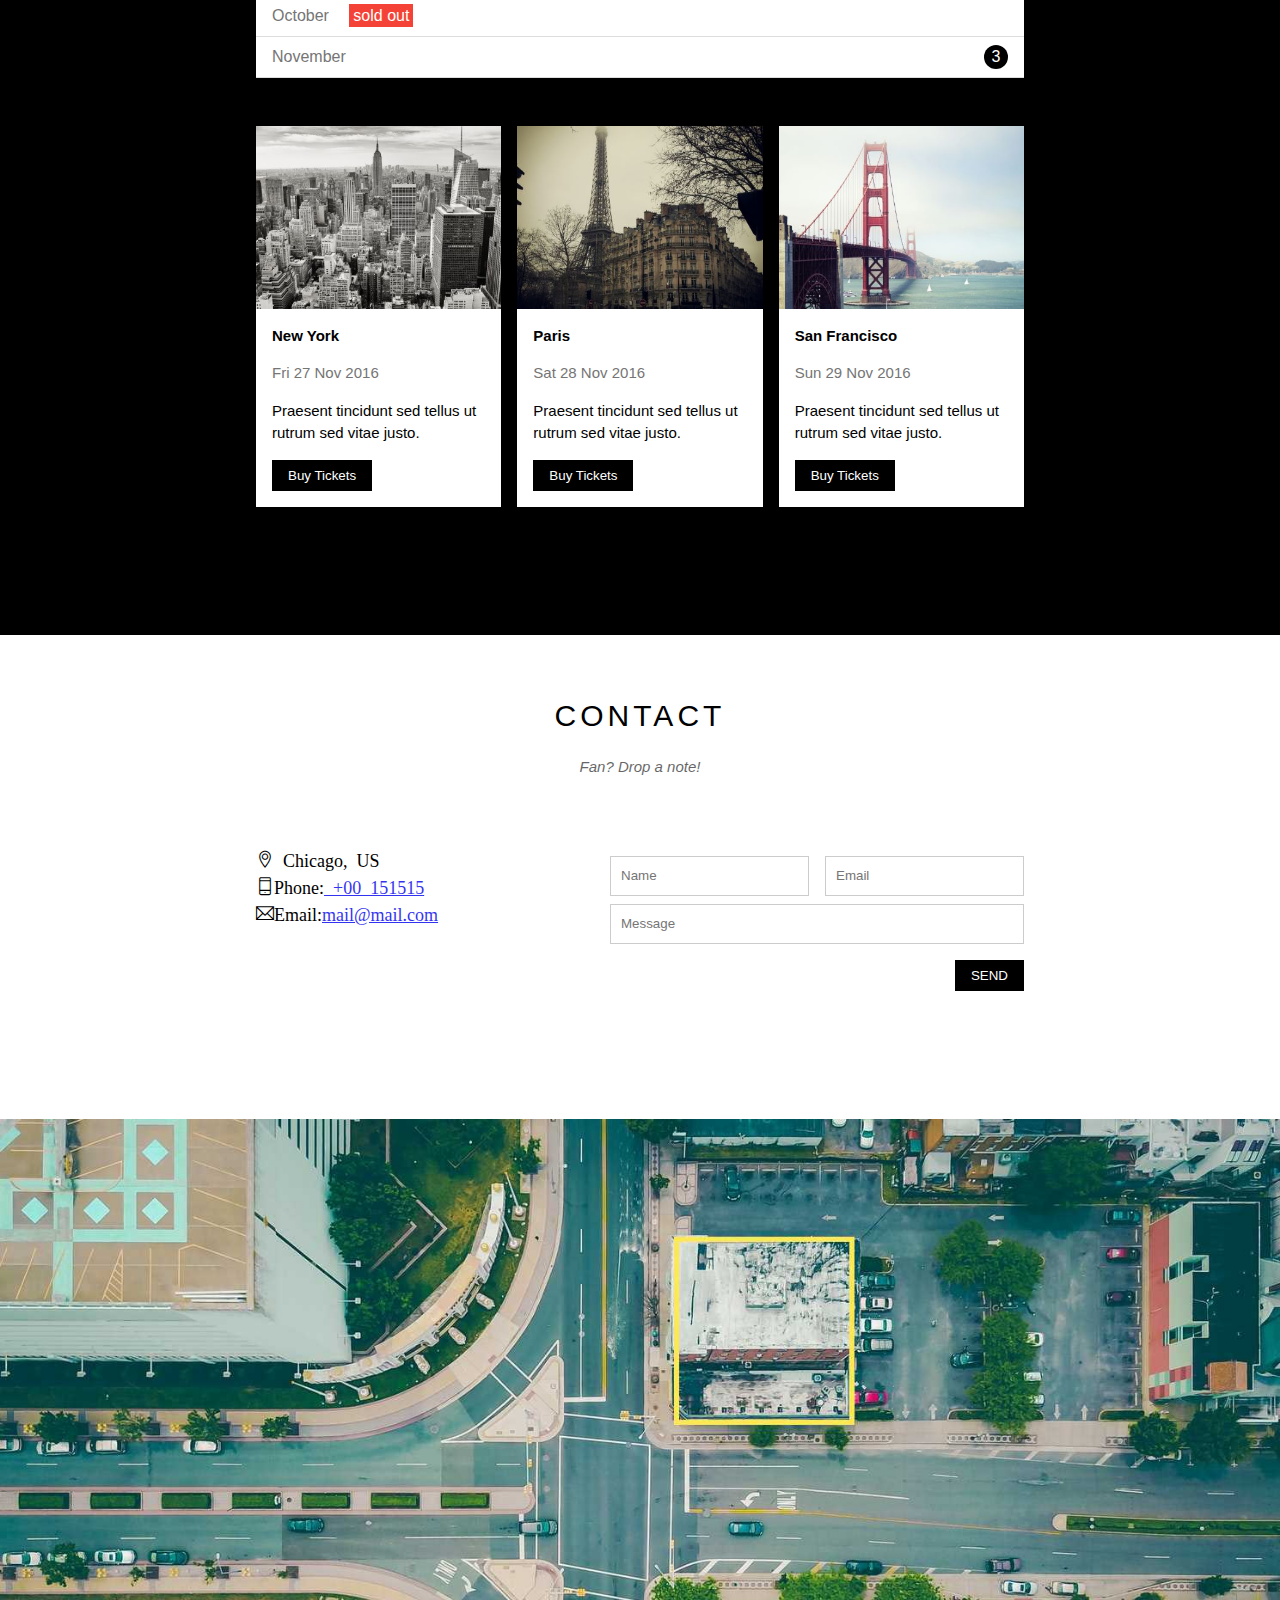
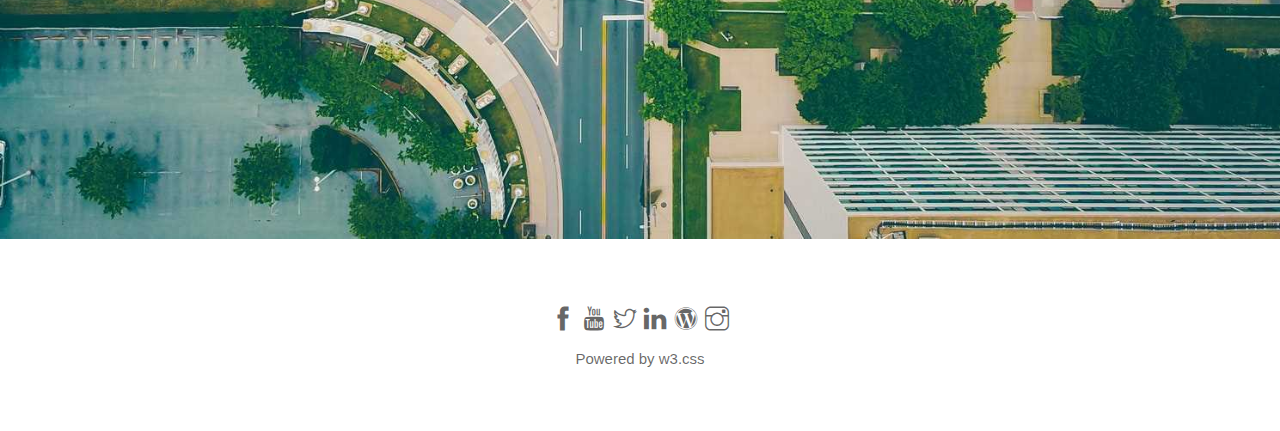
==== commit dac2dd28: "ok" ====
--- a/index.html
+++ b/index.html
@@ -5,7 +5,7 @@
     <meta http-equiv="X-UA-Compatible" content="IE=edge">
     <meta name="viewport" content="width=device-width, initial-scale=1.0">
     <title>Band Music</title>
-    <link rel="icon" type="image/x-icon" href="/assets/img/icon-band.jpg">
+    <link rel="icon" type="image/x-icon" href="assets/img/icon-band.jpg">
     <link rel="stylesheet" href="assets/css/style.css">
     <link rel="stylesheet" href="assets/css/responsive.css">
     <link rel="stylesheet" href="assets/fonts/themify-icons/themify-icons.css">
@@ -83,14 +83,14 @@
                         <p class="member-name">
                             Name
                         </p>
-                        <img src="/assets/img/band/avatar-member.jpg" alt="" class="member-avatar mb-16">
+                        <img src="assets/img/band/avatar-member.jpg" alt="" class="member-avatar mb-16">
                     </div>
 <!--  -->
                     <div class="col col-third s-col-full mt-16 text-center">
                         <p class="member-name">
                             Name
                         </p>
-                        <img src="/assets/img/band/avatar-member.jpg" alt="" class="member-avatar mb-16">
+                        <img src="assets/img/band/avatar-member.jpd" alt="" class="member-avatar mb-16">
                     </div>
                 </div>
                 <div class="clear"></div>
@@ -118,7 +118,7 @@
             <!--PLACES-->  
             <div class="row places-list">
                 <div class="col col-third s-col-full mt-16">
-                    <img src="/assets/img/places/newyork.jpg" alt="newyork" class="places-img">
+                    <img src="assets/img/places/newyork.jpg" alt="newyork" class="places-img">
                     <div class="places-body">
                         <h2 class="places-heading">
                             New York
@@ -132,7 +132,7 @@
                 </div>
 
                 <div class="col col-third s-col-full mt-16">
-                    <img src="/assets/img/places/paris.jpg" alt="newyork" class="places-img">
+                    <img src="assets/img/places/paris.jpg" alt="newyork" class="places-img">
                     <div class="places-body">
                         <h2 class="places-heading">
                             Paris
@@ -146,7 +146,7 @@
                 </div>
 
                 <div class="col col-third s-col-full mt-16">
-                    <img src="/assets/img/places/sanfran.jpg" alt="newyork" class="places-img">
+                    <img src="assets/img/places/sanfran.jpg" alt="newyork" class="places-img">
                     <div class="places-body">
                         <h2 class="places-heading">
                             San Francisco
@@ -216,7 +216,7 @@
         
         <!--IMAGE MAP -->
         <div class="map-section">
-            <img src="/assets/img/map.jpg" alt="Map">
+            <img src="assets/img/map.jpg" alt="Map">
         </div> 
     </div>
     <!-- FOOTER -->
@@ -331,4 +331,4 @@
   
 
 </body>
-</html>+</html>
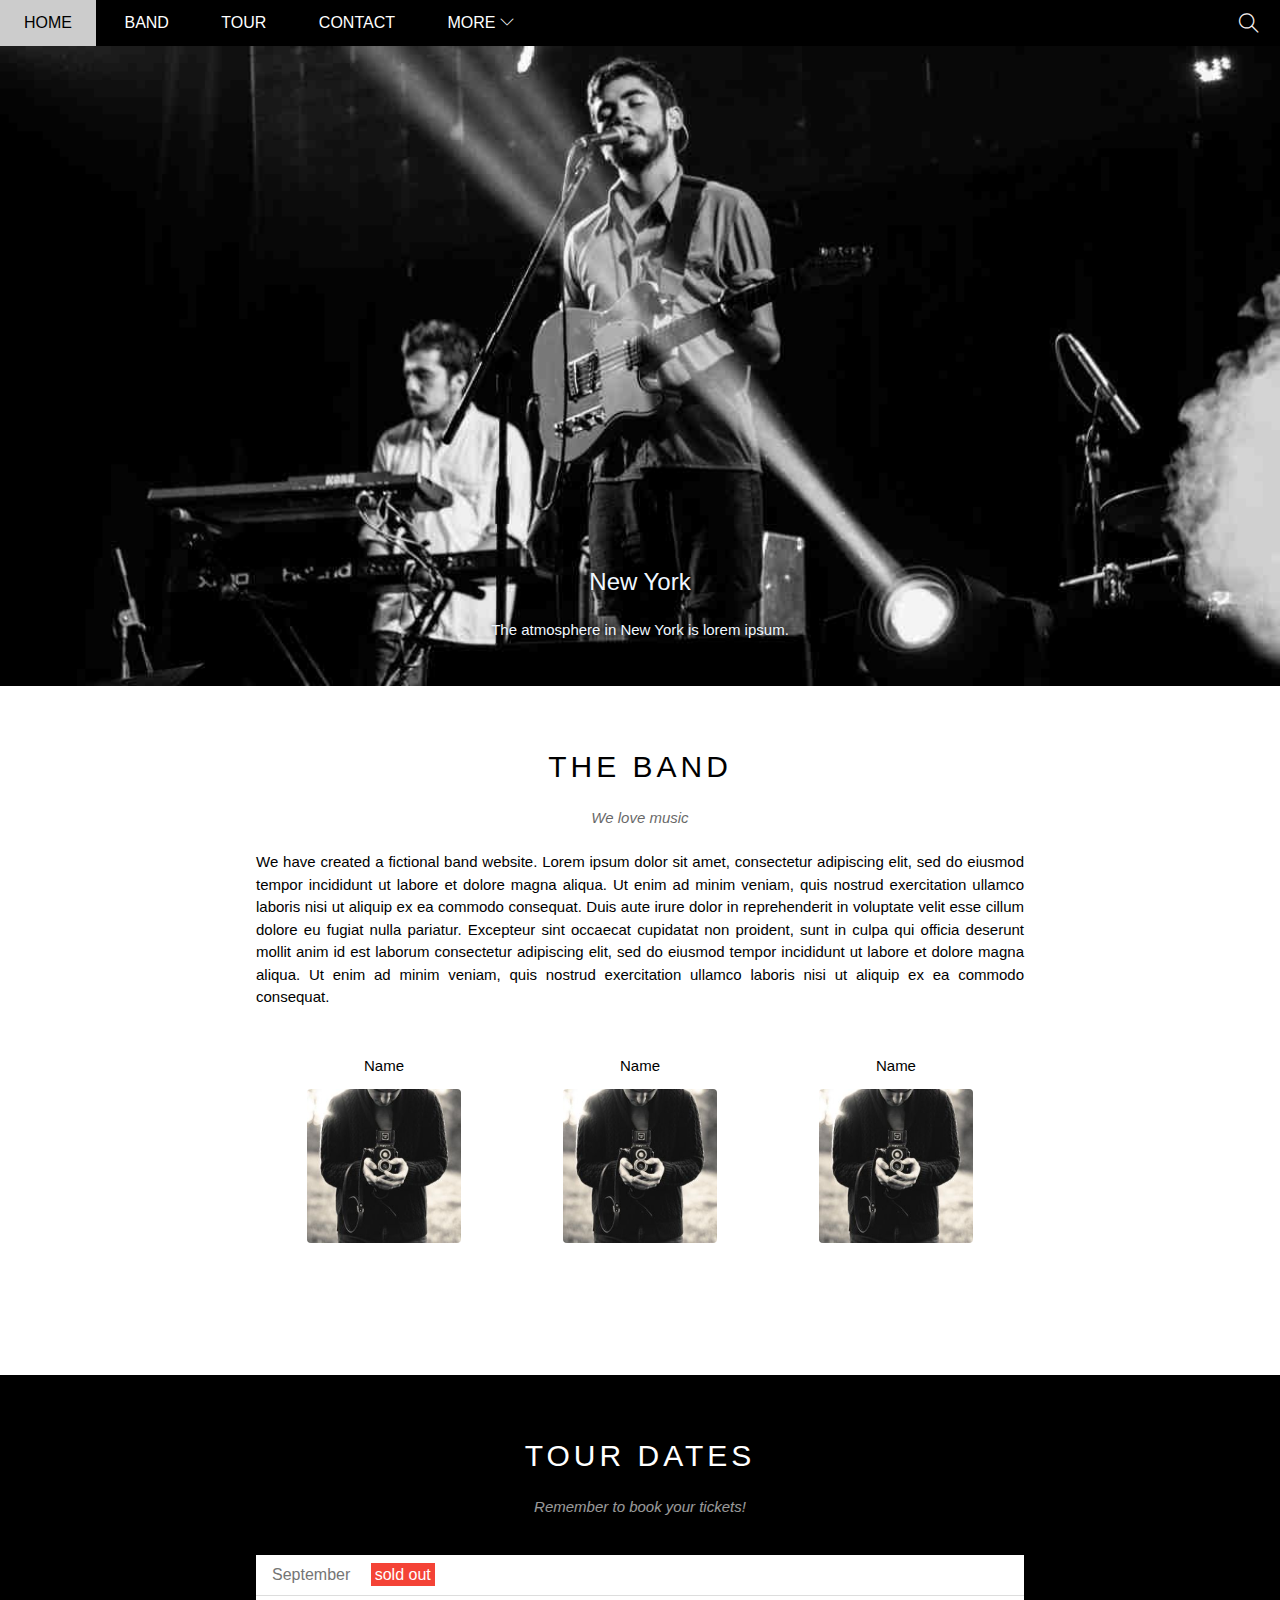
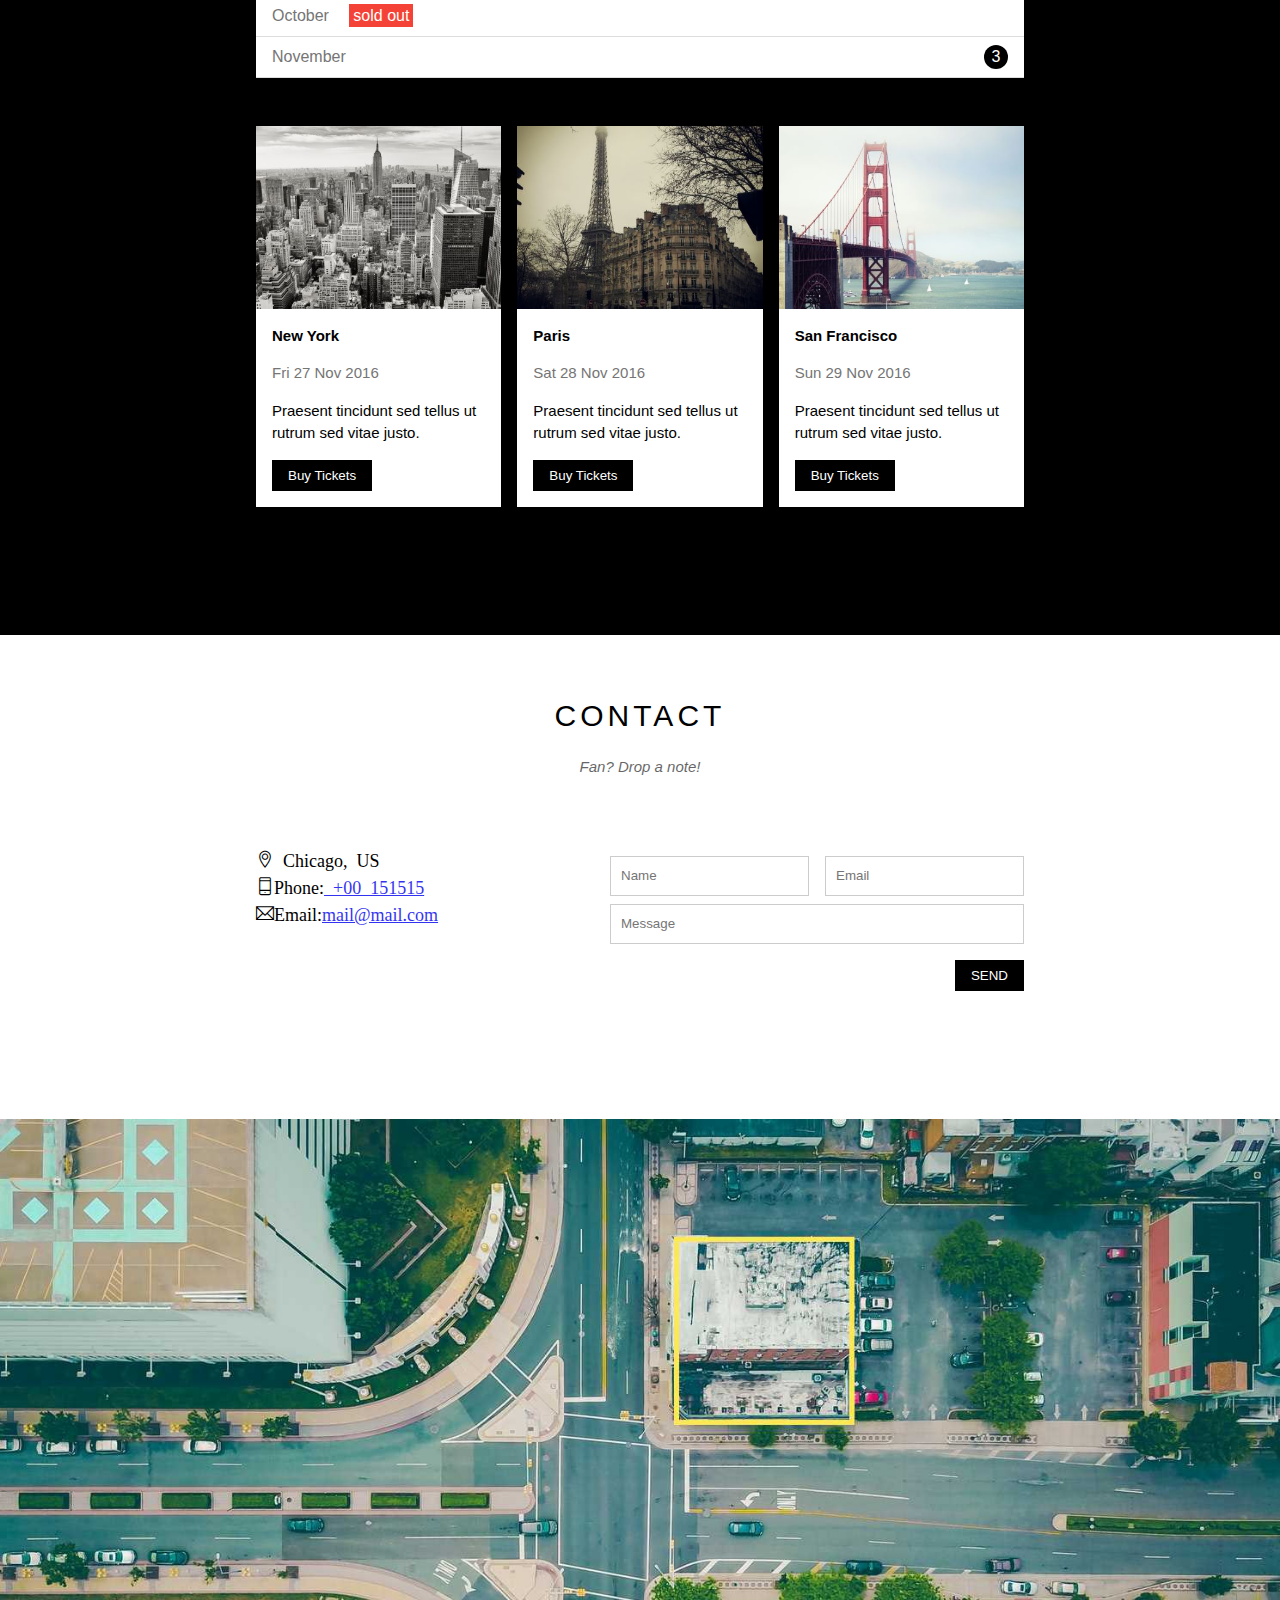
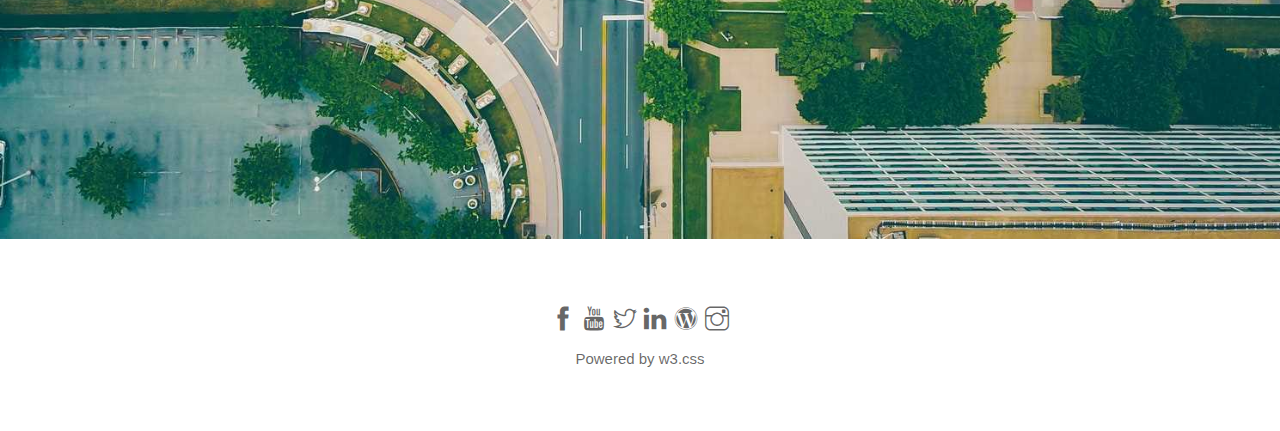
==== commit d2af915d: "a" ====
--- a/index.html
+++ b/index.html
@@ -90,7 +90,7 @@
                         <p class="member-name">
                             Name
                         </p>
-                        <img src="assets/img/band/avatar-member.jpd" alt="" class="member-avatar mb-16">
+                        <img src="assets/img/band/avatar-member.jpg" alt="" class="member-avatar mb-16">
                     </div>
                 </div>
                 <div class="clear"></div>
